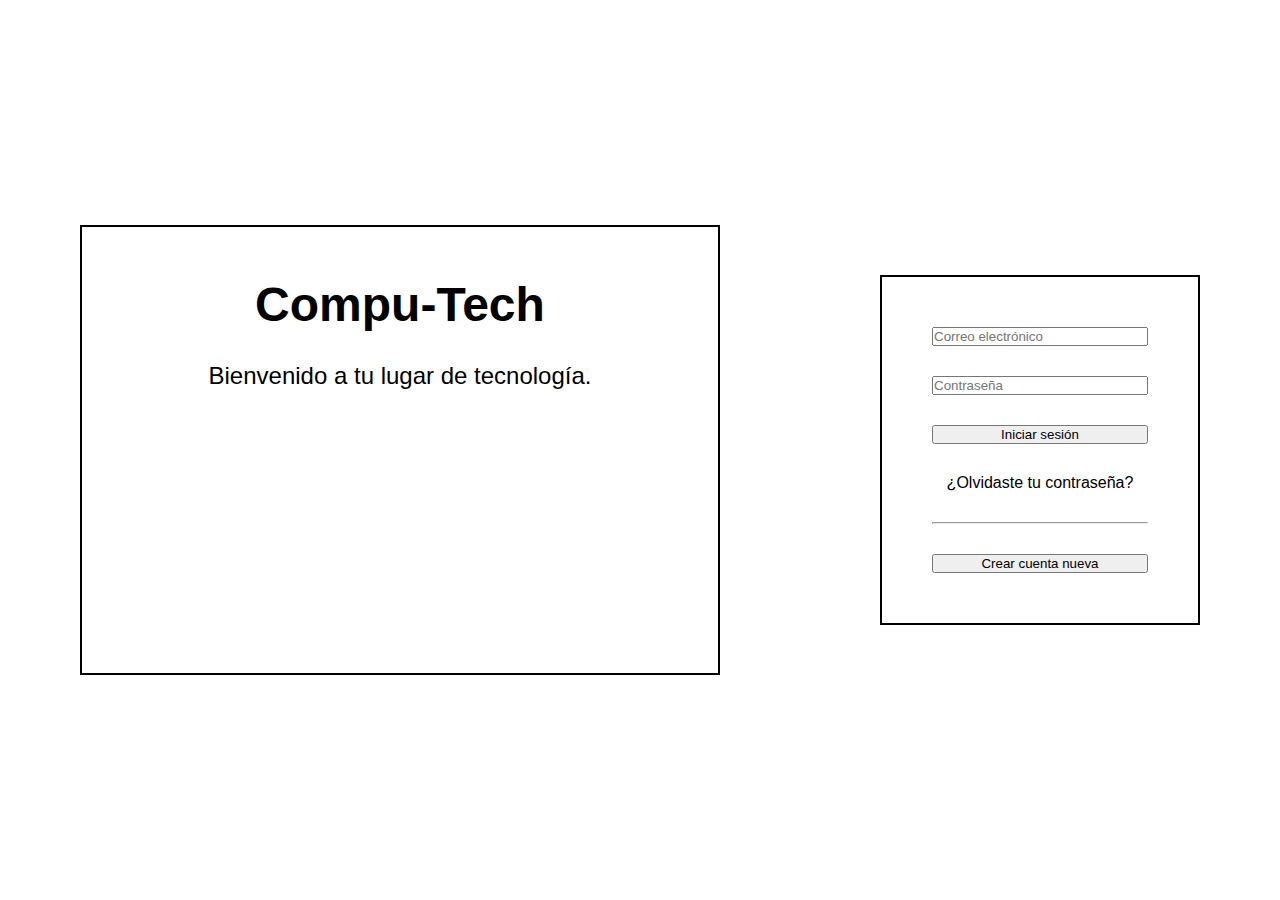
==== index.html @ d0d22ae8 "index.html e index.css creados. Estructura básica - Tomy 27/09 00:08" ====
<!DOCTYPE html>
<html lang="en">
<head>
    <meta charset="UTF-8">
    <meta name="viewport" content="width=device-width, initial-scale=1.0">
    <title>Inicia sesión en Compu-Tech</title>
    <link rel="stylesheet" href="index.css">
</head>
<body>
    <div id="bienvenida">
        <h1>Compu-Tech</h1>
        <p>Bienvenido a tu lugar de tecnología.</p>
    </div>
    <form name="login">
        <input type="email" placeholder="Correo electrónico">
        <input type="password" placeholder="Contraseña">
        <button type="submit">Iniciar sesión</button>
        <a>¿Olvidaste tu contraseña?</a>
        <hr>
        <button>Crear cuenta nueva</button>
    </form>
</body>
</html>
---- index.css ----
* {
    margin: 0;
    padding: 0;
    box-sizing: border-box;
    font-family: sans-serif;
}

body {
    display:flex;
    text-align: center;
    justify-content: space-around;
    align-items: center;
    width: 100vw;
    height: 100vh;
    
}

form {
    display: flex;
    flex-direction: column;
    gap: 30px;
    border: 2px solid black;
    padding: 50px;
    width: 25vw;
}

#bienvenida {
    display: flex;
    flex-direction: column;
    gap: 30px;
    border: 2px solid black;
    padding: 50px;
    width: 50vw;
    height: 50vh;
    font-size: x-large;
}
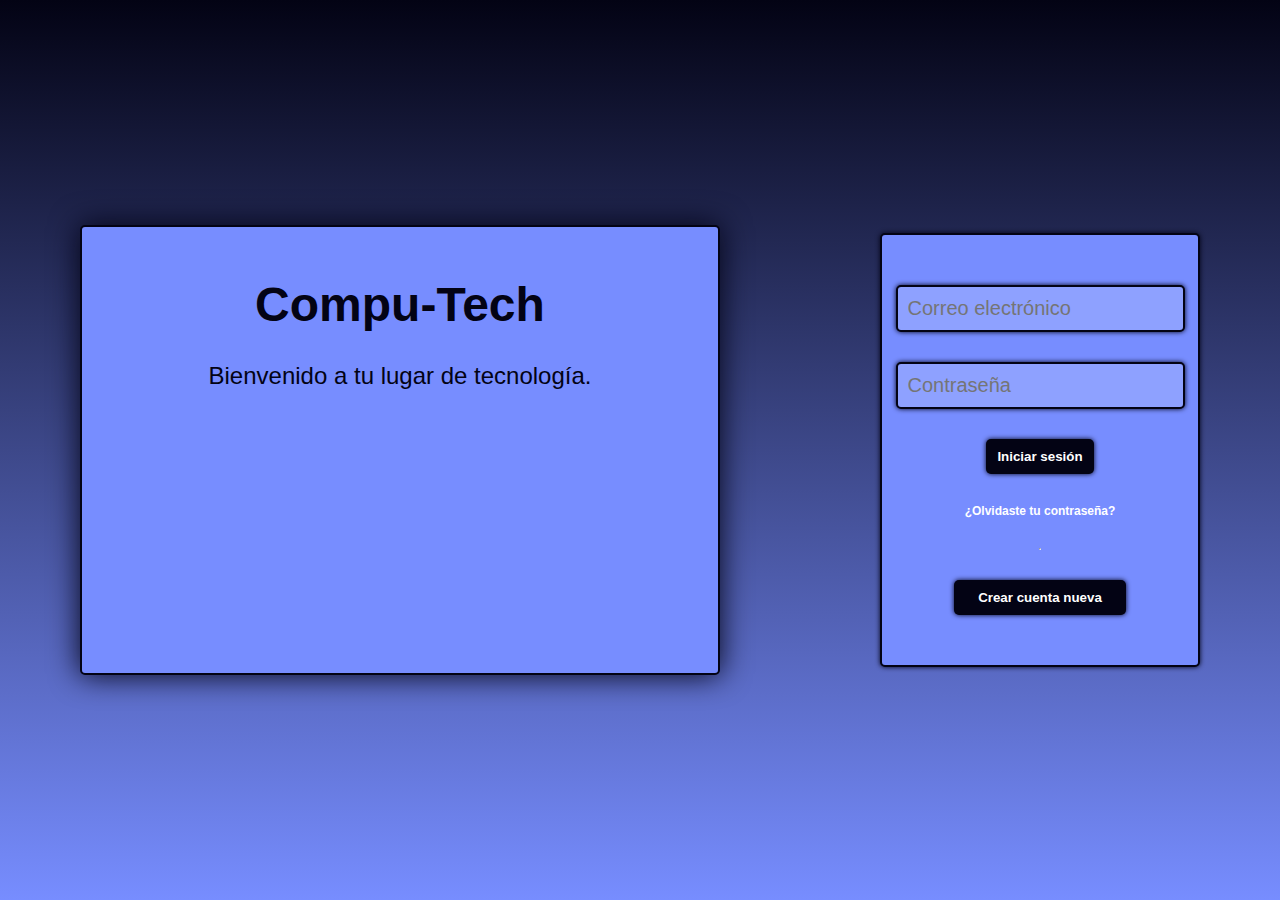
==== commit 0addf3cd: "Diseño básico de la página de login -Tomy- --27/09 01:30--" ====
--- a/index.html
+++ b/index.html
@@ -12,12 +12,14 @@
         <p>Bienvenido a tu lugar de tecnología.</p>
     </div>
     <form name="login">
-        <input type="email" placeholder="Correo electrónico">
-        <input type="password" placeholder="Contraseña">
-        <button type="submit">Iniciar sesión</button>
+        <input id="email" type="email" placeholder="Correo electrónico">
+        <input id="password" type="password" placeholder="Contraseña">
+        <button id="botonLogin" type="button">Iniciar sesión</button>
         <a>¿Olvidaste tu contraseña?</a>
         <hr>
-        <button>Crear cuenta nueva</button>
+        <button id="crearCuenta">Crear cuenta nueva</button>
     </form>
+
+    <script src="index.js"></script>
 </body>
 </html>--- a/index.css
+++ b/index.css
@@ -3,6 +3,7 @@
     padding: 0;
     box-sizing: border-box;
     font-family: sans-serif;
+    border-radius: 5px;
 }
 
 body {
@@ -12,16 +13,7 @@
     align-items: center;
     width: 100vw;
     height: 100vh;
-    
-}
-
-form {
-    display: flex;
-    flex-direction: column;
-    gap: 30px;
-    border: 2px solid black;
-    padding: 50px;
-    width: 25vw;
+    background: linear-gradient( #030314 ,#778dff);
 }
 
 #bienvenida {
@@ -33,4 +25,62 @@
     width: 50vw;
     height: 50vh;
     font-size: x-large;
+    background-color: #778dff;
+    border: 2px solid #030314;
+    border-radius: 5px;
+    box-shadow: 0 0 30px #030314;
+    color: #030314;
+}
+
+form {
+    display: flex;
+    flex-direction: column;
+    gap: 30px;
+    padding: 50px;
+    width: 25vw;
+    align-items: center;
+    border: 2px solid #030314;
+    border-radius: 5px;
+    background-color: #778dff;
+    box-shadow: 0 0 5px #030314;
+}
+form input {
+    font-size: 20px;
+    padding: 10px;
+    background-color: #8ea1ff;
+    border: 2px solid #030314;
+    box-shadow: 0 0 5px #030314;
+}
+form a {
+    font-size: 12px;
+    color: #fff;
+    font-weight: 600;
+}
+
+#botonLogin {
+    width: 50%;
+    padding: 10px;
+    background-color: #030314;
+    color: #fff;
+    font-weight: 600;
+    border: 0;
+    box-shadow: 0 0 5px #030314;
+    cursor: pointer;
+}
+#botonLogin:hover {
+    background-color: #030324;
+}
+
+#crearCuenta {
+    padding: 10px;
+    width: 80%;
+    border: 0;
+    background-color: #030314;
+    color: #fff;
+    font-weight: 600;
+    box-shadow: 0 0 5px #030314;
+    cursor: pointer;
+}
+#crearCuenta:hover {
+    background-color: #030324;
 }